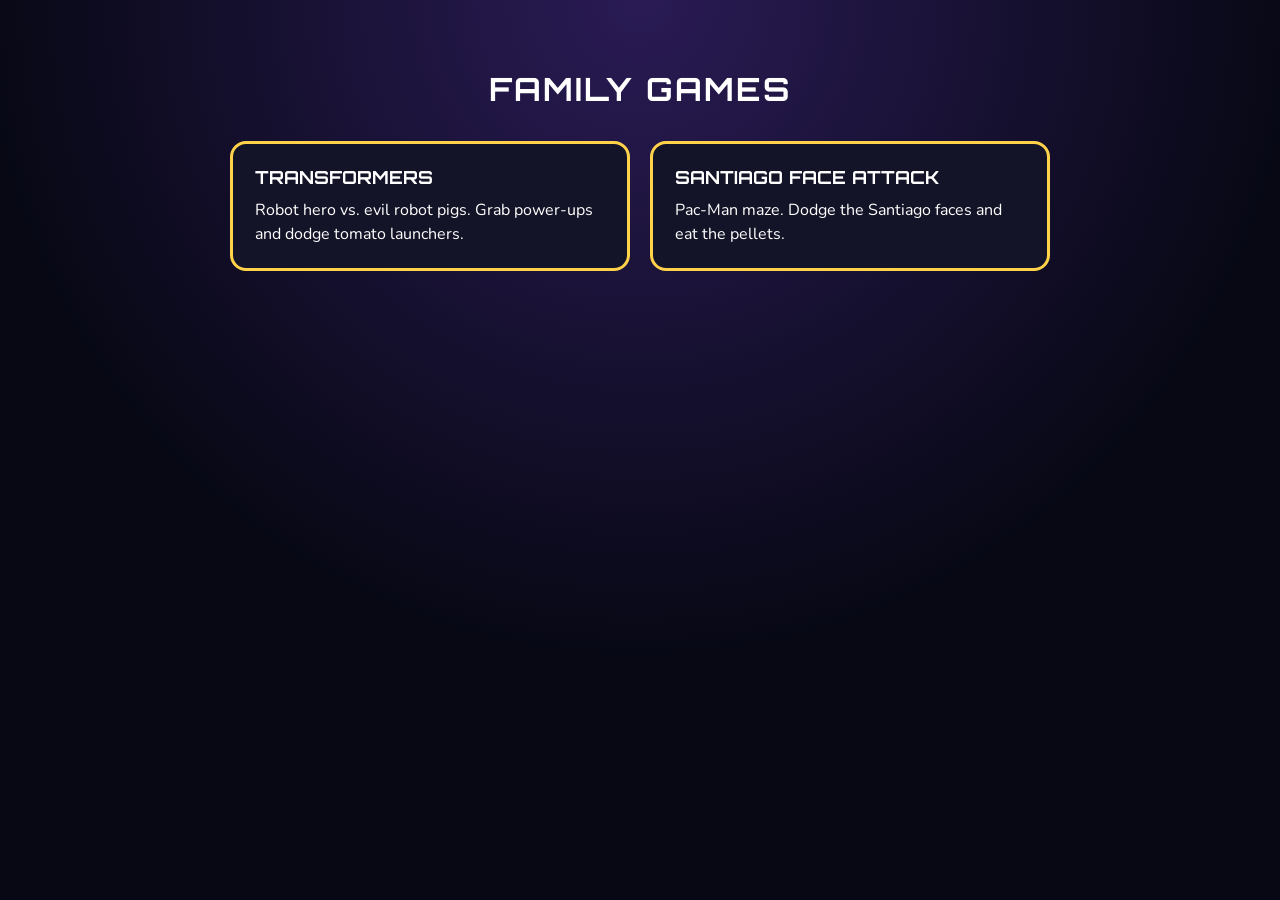
==== index.html @ ad8d665c "Add Santiago Face Attack and Transformers family games. Co-authored-by: Cursor <cursoragent@cursor.c" ====
<!DOCTYPE html>
<html lang="en">
  <head>
    <meta charset="UTF-8" />
    <meta name="viewport" content="width=device-width, initial-scale=1.0" />
    <title>Family Games</title>
    <link rel="preconnect" href="https://fonts.googleapis.com" />
    <link rel="preconnect" href="https://fonts.gstatic.com" crossorigin />
    <link
      href="https://fonts.googleapis.com/css2?family=Orbitron:wght@800&family=Nunito:wght@700&display=swap"
      rel="stylesheet"
    />
    <style>
      body {
        margin: 0;
        min-height: 100vh;
        font-family: Nunito, system-ui, sans-serif;
        background: radial-gradient(circle at top, #2a1b55, #070814 60%);
        color: #fff;
      }
      .wrap {
        max-width: 820px;
        margin: 0 auto;
        padding: 48px 20px;
      }
      h1 {
        font-family: Orbitron, sans-serif;
        text-align: center;
        letter-spacing: 2px;
      }
      .grid {
        display: grid;
        gap: 20px;
        grid-template-columns: repeat(auto-fit, minmax(260px, 1fr));
        margin-top: 32px;
      }
      a.card {
        display: block;
        text-decoration: none;
        color: inherit;
        background: #141428;
        border: 3px solid #ffd24a;
        border-radius: 16px;
        padding: 22px;
      }
      a.card:hover {
        filter: brightness(1.08);
      }
      a.card h2 {
        font-family: Orbitron, sans-serif;
        margin: 0 0 10px;
        font-size: 18px;
      }
      a.card p {
        margin: 0;
        line-height: 1.5;
      }
    </style>
  </head>
  <body>
    <div class="wrap">
      <h1>FAMILY GAMES</h1>
      <div class="grid">
        <a class="card" href="transformers/index.html">
          <h2>TRANSFORMERS</h2>
          <p>Robot hero vs. evil robot pigs. Grab power-ups and dodge tomato launchers.</p>
        </a>
        <a class="card" href="santiago-face-attack.html">
          <h2>SANTIAGO FACE ATTACK</h2>
          <p>Pac-Man maze. Dodge the Santiago faces and eat the pellets.</p>
        </a>
      </div>
    </div>
  </body>
</html>
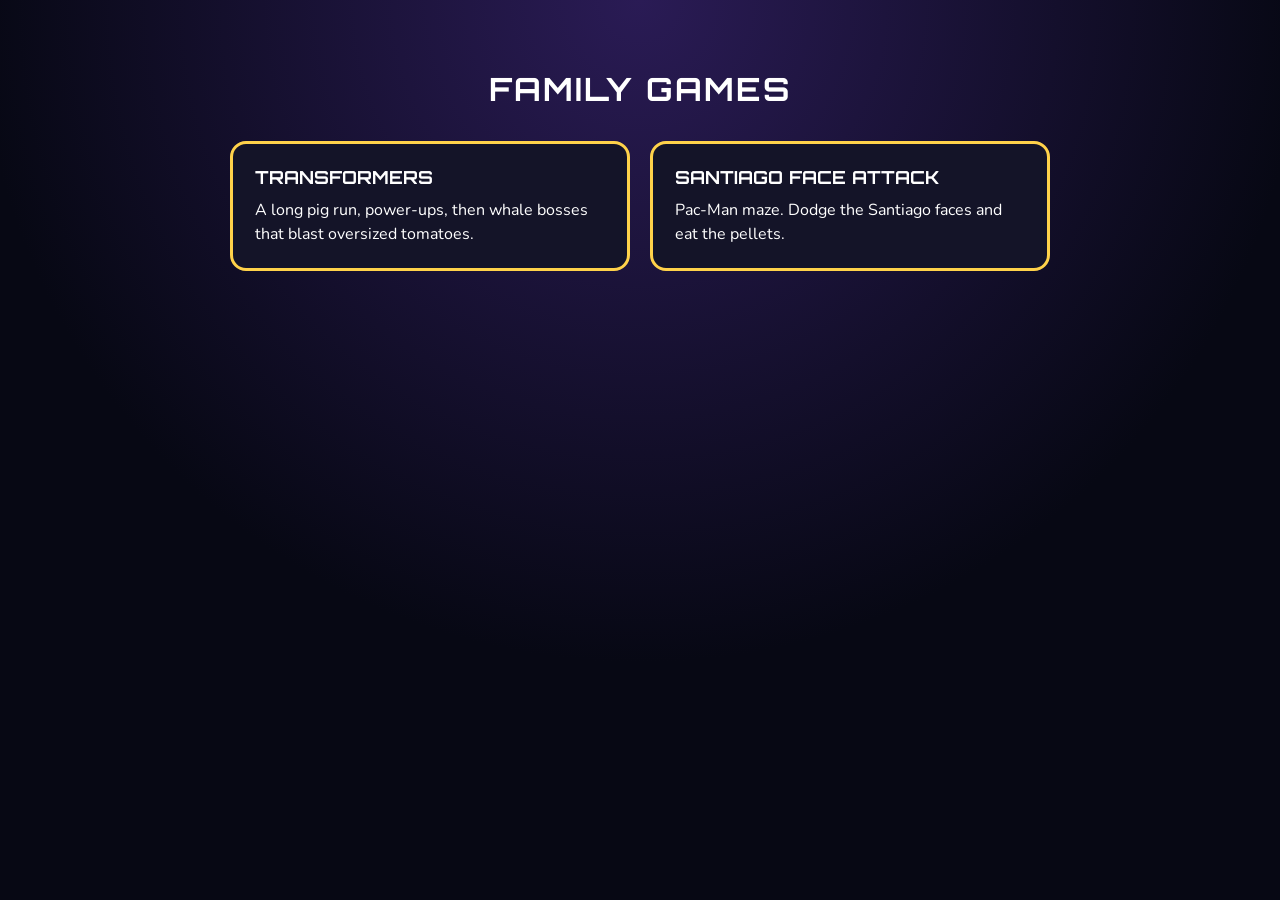
==== commit 30ab02b8: "Publish the latest Transformers gameplay for a public web host. Co-authored-by: Cursor <cursoragent@" ====
--- a/index.html
+++ b/index.html
@@ -63,7 +63,7 @@
       <div class="grid">
         <a class="card" href="transformers/index.html">
           <h2>TRANSFORMERS</h2>
-          <p>Robot hero vs. evil robot pigs. Grab power-ups and dodge tomato launchers.</p>
+          <p>A long pig run, power-ups, then whale bosses that blast oversized tomatoes.</p>
         </a>
         <a class="card" href="santiago-face-attack.html">
           <h2>SANTIAGO FACE ATTACK</h2>
